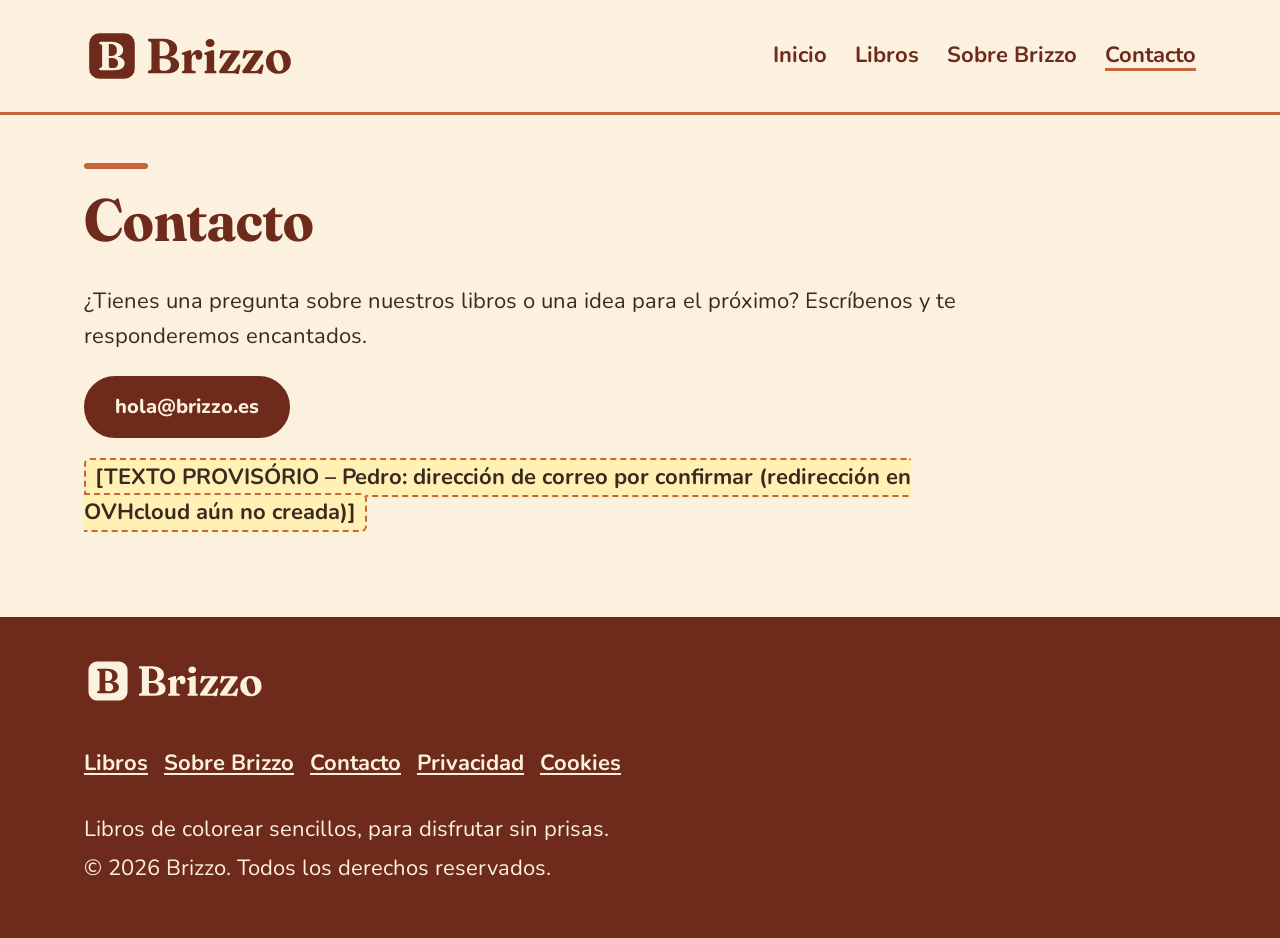
==== contacto.html @ 9f1b6326 "Primera versión del sitio de Brizzo" ====
<!doctype html>
<html lang="es">
<head>
<meta charset="utf-8">
<meta name="viewport" content="width=device-width, initial-scale=1">
<title>Contacto · Brizzo</title>
<meta name="description" content="¿Tienes una pregunta o una idea para un próximo libro de colorear? Escríbenos a Brizzo y te responderemos encantados.">
<link rel="canonical" href="https://brizzo.es/contacto.html">
<link rel="icon" href="/assets/favicon.ico" sizes="32x32">
<link rel="icon" href="/assets/favicon.svg" type="image/svg+xml">
<link rel="apple-touch-icon" href="/assets/apple-touch-icon.png">
<link rel="manifest" href="/assets/site.webmanifest">
<link rel="preload" href="/assets/fonts/fraunces-latin.woff2" as="font" type="font/woff2" crossorigin>
<link rel="preload" href="/assets/fonts/nunito-latin.woff2" as="font" type="font/woff2" crossorigin>
<link rel="stylesheet" href="/assets/css/estilo.css">
<meta name="theme-color" content="#FBF1DE">
</head>
<body>
<a class="saltar" href="#contenido">Saltar al contenido</a>
<header class="cabecera">
  <div class="envoltorio">
    <a class="marca" href="index.html"><img src="/assets/marca/brizzo-logo-c-claro.svg" width="213" height="56" alt="Brizzo – inicio"></a>
    <nav class="menu" aria-label="Principal"><ul><li><a href="index.html">Inicio</a></li><li><a href="index.html#libros">Libros</a></li><li><a href="sobre.html">Sobre Brizzo</a></li><li><a href="contacto.html" aria-current="page">Contacto</a></li></ul></nav>
  </div>
</header>
<main id="contenido">
<article class="pagina">
  <div class="envoltorio">
    <h1 class="acento">Contacto</h1>
    <p>¿Tienes una pregunta sobre nuestros libros o una idea para el próximo? Escríbenos y te responderemos encantados.</p>
    <p><a class="boton" href="mailto:hola@brizzo.es">hola@brizzo.es</a></p>
    <p><span class="provisorio">[TEXTO PROVISÓRIO – Pedro: dirección de correo por confirmar (redirección en OVHcloud aún no creada)]</span></p>
  </div>
</article>
</main>
<footer class="pie">
  <div class="envoltorio">
    <a class="marca" href="index.html"><img src="/assets/marca/brizzo-logo-c-escuro.svg" width="182" height="48" alt="Brizzo – inicio" loading="lazy"></a>
    <nav aria-label="Pie de página"><ul><li><a href="index.html#libros">Libros</a></li><li><a href="sobre.html">Sobre Brizzo</a></li><li><a href="contacto.html">Contacto</a></li><li><a href="privacidad.html">Privacidad</a></li><li><a href="cookies.html">Cookies</a></li></ul></nav>
    <p>Libros de colorear sencillos, para disfrutar sin prisas.</p>
    <p>© 2026 Brizzo. Todos los derechos reservados.</p>
  </div>
</footer>
</body>
</html>
---- assets/css/estilo.css ----
/* Brizzo — folha de estilo única. Identidade: /workspace/kdp/marca/guia-marca.md (v1, 30/10/2026). */
/* Fraunces Bold 700 · opsz 144 · SOFT 50 · WONK 0 (instância estática, como pede o guia para títulos) */
@font-face{font-family:"Fraunces";src:url("../fonts/fraunces-latin.woff2") format("woff2");font-weight:700;font-style:normal;font-display:swap}
/* Nunito variável 400–800 (Regular texto; Bold/ExtraBold menus e botões) */
@font-face{font-family:"Nunito";src:url("../fonts/nunito-latin.woff2") format("woff2");font-weight:400 800;font-style:normal;font-display:swap}

:root{
  /* Paleta da marca. A cor "viva" vem das capas dos livros, não da interface. */
  --creme:#FBF1DE;      /* fundo base, cabeçalho */
  --grena:#6E2A1A;      /* logótipo, títulos, links, botões — 9,33:1 sobre creme */
  --tinta:#3A2A20;      /* texto corrido — 12,23:1 sobre creme */
  --terracota:#C7653B;  /* SÓ acento: separadores e contornos decorativos (3,5:1 — nunca texto) */
  /* Neutros de apoio (maqueta do site do guia) */
  --cartao:#FFFDF8;     /* fundo dos cartões */
  --linha:#E6D6BC;      /* contornos suaves, fundo do menu ao passar */
  --radio:14px;
  --ancho:72rem;
}
*,*::before,*::after{box-sizing:border-box}
html{-webkit-text-size-adjust:100%;text-size-adjust:100%;scroll-behavior:smooth}
/* Texto: 20 px telemóvel / 22 px computador (guia: mínimo 18 px) */
body{margin:0;background:var(--creme);color:var(--tinta);font-family:"Nunito",system-ui,-apple-system,"Segoe UI",Roboto,Arial,sans-serif;font-weight:400;font-size:1.25rem;line-height:1.6}
@media (min-width:48rem){body{font-size:1.375rem}}
img{max-width:100%;height:auto;display:block}
h1,h2,h3{font-family:"Fraunces",Georgia,"Times New Roman",serif;color:var(--grena);font-weight:700;line-height:1.15;margin:0 0 .5em}
h1{font-size:clamp(2.2rem,6vw + 1rem,3.75rem)}
h2{font-size:clamp(1.9rem,3vw + 1rem,2.75rem)}
h3{font-size:1.75rem}
p{margin:0 0 1em;max-width:40em}
a{color:var(--grena);text-decoration-thickness:2px;text-underline-offset:3px}
a:hover{color:var(--tinta)}
:focus-visible{outline:4px solid var(--tinta);outline-offset:3px;border-radius:4px}
.envoltorio{max-width:var(--ancho);margin:0 auto;padding:0 1.25rem}
.saltar{position:absolute;left:-999px;top:0;background:var(--grena);color:var(--creme);padding:.75rem 1rem;z-index:10}
.saltar:focus{left:1rem;top:1rem}

/* Cabeçalho: creme; logótipo C claro à esquerda (40 px telemóvel / 56 px computador); menu grená, Nunito Bold.
   Espaço livre à volta do logótipo ≥ altura do "B" (≈ metade da altura do SVG). */
.cabecera{background:var(--creme);border-bottom:3px solid var(--terracota)}
.cabecera .envoltorio{display:flex;flex-wrap:wrap;align-items:center;justify-content:space-between;gap:.5rem 2rem;padding-top:1.25rem;padding-bottom:1.25rem}
.marca{display:inline-block;line-height:0;border-radius:6px}
.marca img{height:40px;width:auto}
@media (min-width:48rem){.cabecera .envoltorio{padding-top:1.75rem;padding-bottom:1.75rem}.marca img{height:56px}}
.menu ul{list-style:none;margin:0 -.75rem;padding:0;display:flex;flex-wrap:wrap;gap:0 .25rem}
.menu a{display:inline-flex;align-items:center;min-height:48px;padding:.25rem .75rem;font-weight:700;color:var(--grena);text-decoration:none;border-radius:999px}
.menu a:hover{background:var(--linha);color:var(--grena)}
.menu a[aria-current="page"]{text-decoration:underline;text-decoration-color:var(--terracota);text-decoration-thickness:3px;text-underline-offset:6px}

/* Acento terracota antes dos títulos de secção (substitui a antiga cenefa de azulejos, que usava cores do livro 01) */
.acento::before{content:"";display:block;width:4rem;height:6px;border-radius:3px;background:var(--terracota);margin-bottom:1rem}

/* Portada */
.portada{padding:3rem 0}
.portada p{font-size:1.375rem}
@media (min-width:48rem){.portada{padding:5rem 0 4.5rem}.portada p{font-size:1.5rem}}

/* Botões: ≥ 48 px de altura, texto grande, Nunito ExtraBold */
.boton{display:inline-flex;align-items:center;justify-content:center;min-height:56px;padding:.75rem 1.75rem;border-radius:999px;font-weight:800;font-size:1.25rem;text-decoration:none;border:3px solid var(--grena);background:var(--grena);color:var(--creme);text-align:center}
.boton:hover{background:var(--tinta);border-color:var(--tinta);color:var(--creme)}
.boton--pendiente,.boton--pendiente:hover{background:var(--creme);color:var(--grena);border:3px dashed var(--terracota);cursor:default}

/* Livros */
.libros{padding:3rem 0 4rem;border-top:1px solid var(--linha)}
.libros__entradilla{font-size:1.375rem}
.rejilla{list-style:none;margin:2rem 0 0;padding:0;display:grid;gap:2rem;grid-template-columns:repeat(auto-fill,minmax(min(100%,18rem),1fr))}
.libro{background:var(--cartao);border:2px solid var(--linha);border-radius:var(--radio);padding:1.25rem;display:flex;flex-direction:column;gap:.75rem}
.libro img{border-radius:6px;border:1px solid var(--linha);aspect-ratio:2550/3300;width:100%}
.libro h3{margin:.5rem 0 0}
.libro__etiqueta{color:var(--grena);font-weight:800;margin:0}
.libro__frase{margin:0}
.libro .boton{margin-top:auto}
@media (min-width:48rem){
  /* Em ecrãs largos o cartão fica na horizontal: capa à esquerda, texto à direita */
  .rejilla{grid-template-columns:repeat(auto-fill,minmax(36rem,1fr))}
  .libro{display:grid;grid-template-columns:15rem 1fr;grid-template-rows:auto auto auto 1fr;column-gap:1.75rem;row-gap:.75rem;align-items:start;padding:1.5rem}
  .libro picture{grid-row:1 / span 4}
  .libro h3{margin-top:0}
  .libro .boton{align-self:end;justify-self:start}
}

/* Páginas de texto */
.pagina{padding:3rem 0 4rem}
.pagina p,.pagina li{max-width:40em}
.pagina ul{padding-left:1.25em}
.pagina li{margin-bottom:.5em}

/* Marcas de texto provisório (temporárias, fora da paleta de propósito, para se verem bem) */
.provisorio{background:#FFF0B3;color:var(--tinta);border:2px dashed var(--terracota);padding:.1em .4em;border-radius:6px;font-weight:700}
.aviso-borrador{background:#FFF0B3;border:3px dashed var(--terracota);border-radius:var(--radio);padding:1rem 1.25rem;margin:0 0 2rem;font-weight:700}

/* Rodapé: fundo grená, logótipo C escuro, texto creme (9,33:1) */
.pie{background:var(--grena);color:var(--creme);padding:2.5rem 0 3rem}
.pie a{color:var(--creme)}
.pie a:hover{color:var(--creme);text-decoration-thickness:4px}
.pie :focus-visible{outline-color:var(--creme)}
.pie .marca{margin-bottom:1.5rem}
.pie .marca img{height:48px;width:auto}
.pie ul{list-style:none;margin:0 0 1.5rem;padding:0;display:flex;flex-wrap:wrap;gap:.25rem 1rem}
.pie li a{display:inline-flex;align-items:center;min-height:48px;font-weight:700}
.pie p{margin:.25rem 0}

@media (prefers-reduced-motion:reduce){html{scroll-behavior:auto}*{transition:none!important}}
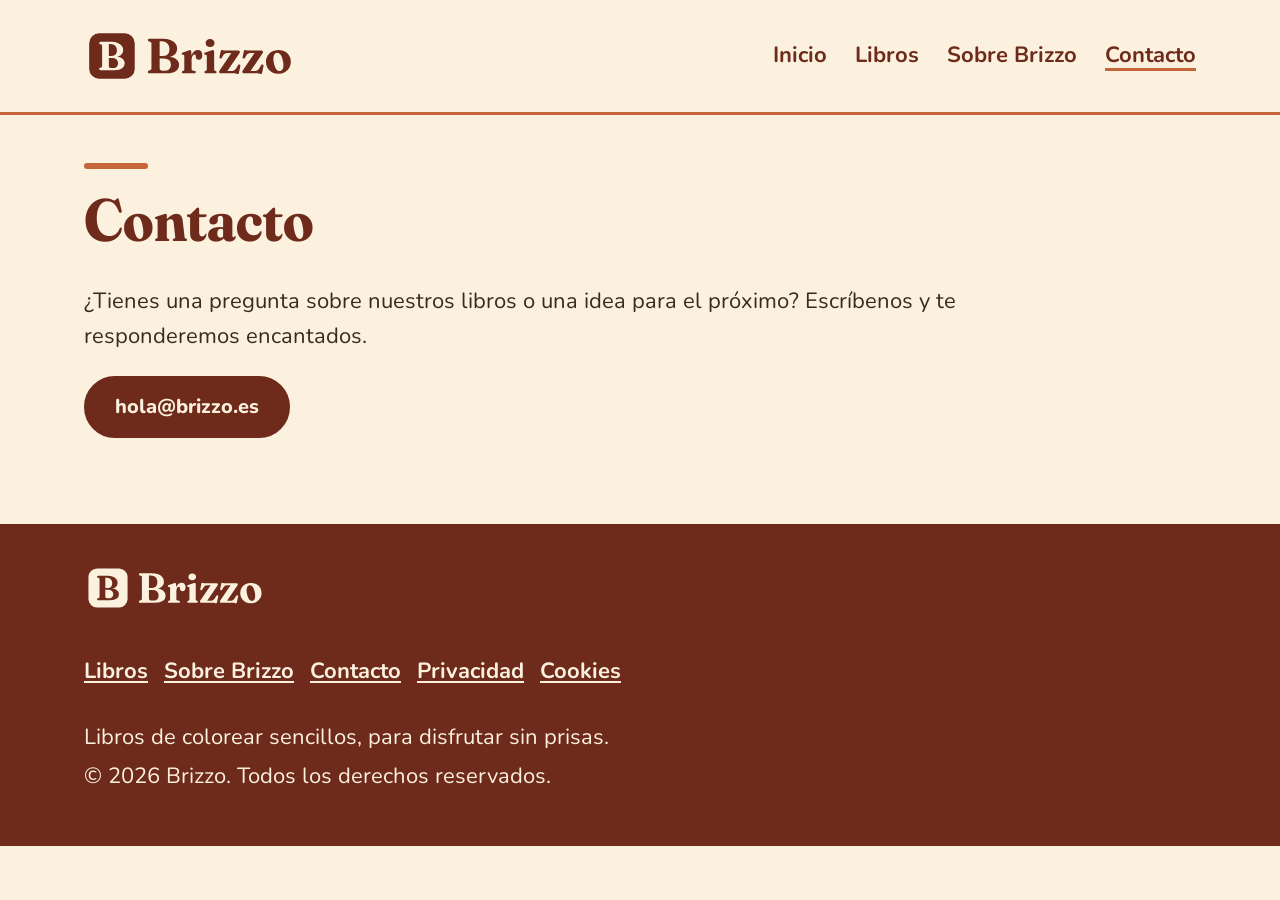
==== commit 4bf169e4: "Contacto: quitar nota provisional" ====
--- a/contacto.html
+++ b/contacto.html
@@ -29,7 +29,6 @@
     <h1 class="acento">Contacto</h1>
     <p>¿Tienes una pregunta sobre nuestros libros o una idea para el próximo? Escríbenos y te responderemos encantados.</p>
     <p><a class="boton" href="mailto:hola@brizzo.es">hola@brizzo.es</a></p>
-    <p><span class="provisorio">[TEXTO PROVISÓRIO – Pedro: dirección de correo por confirmar (redirección en OVHcloud aún no creada)]</span></p>
   </div>
 </article>
 </main>
